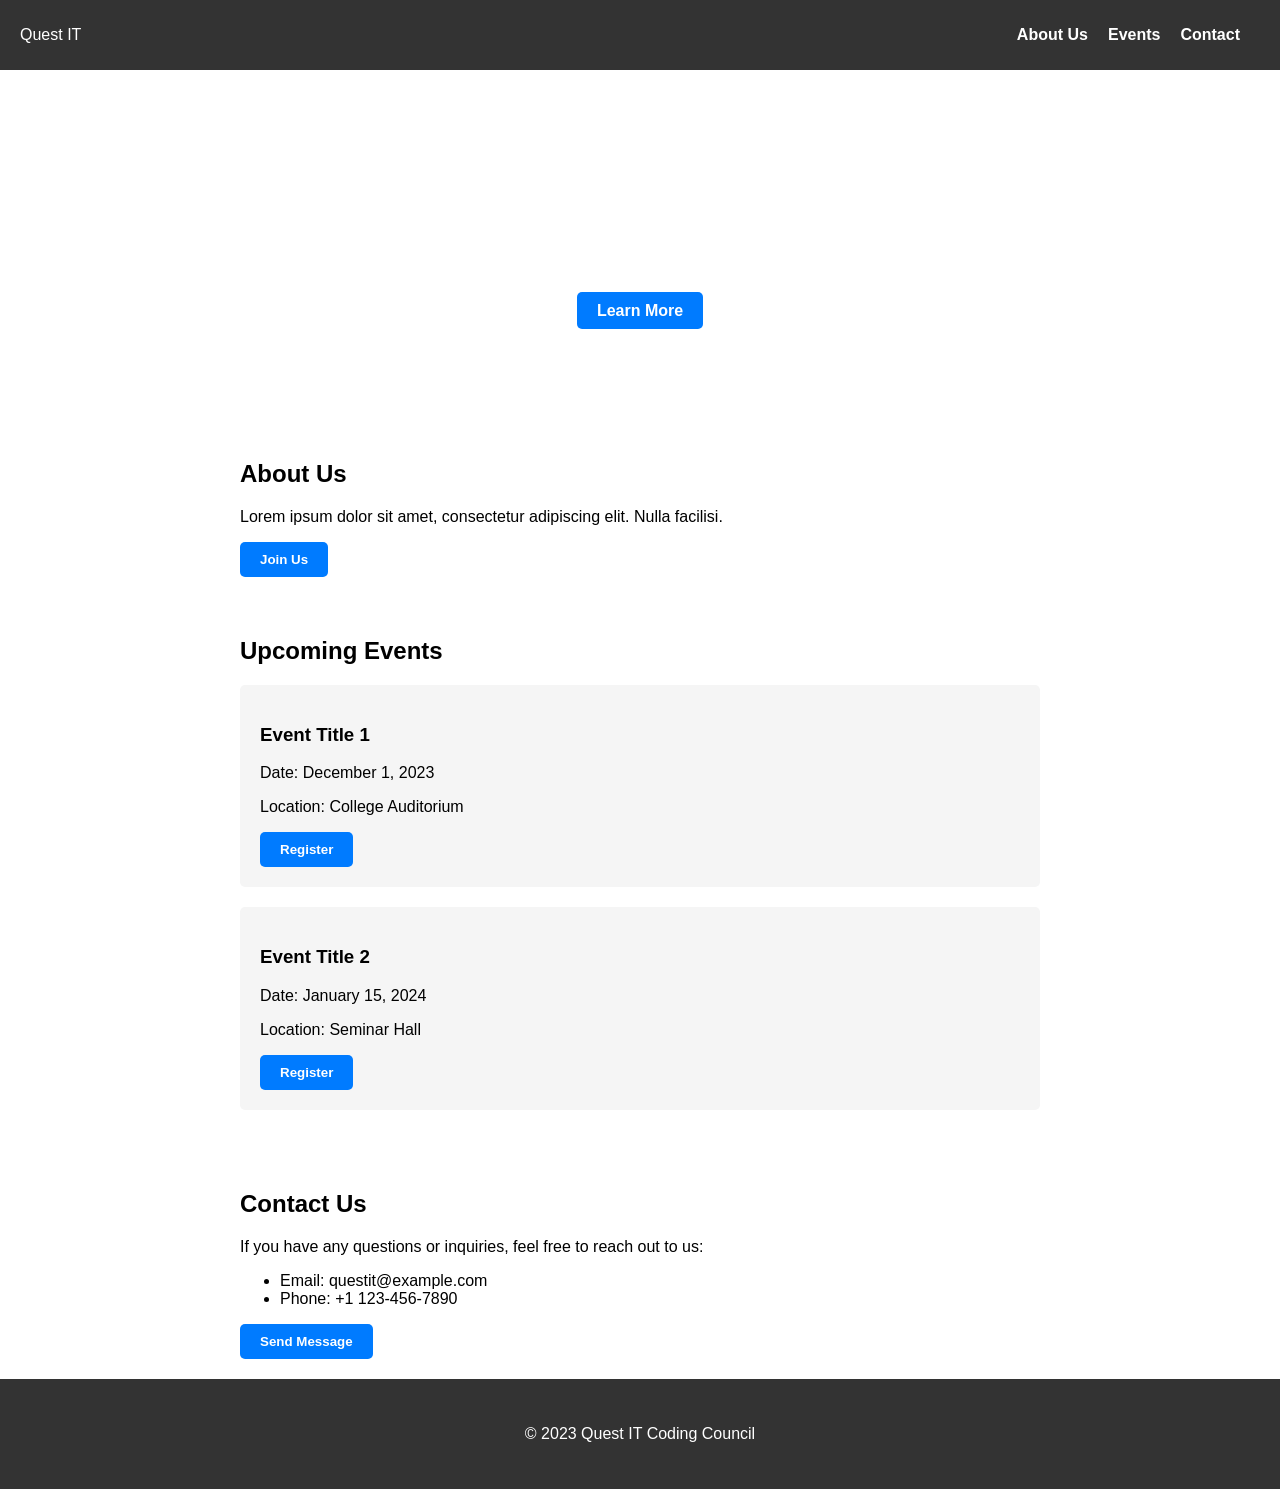
==== web/index.html @ 290195fb "changed file structure 🪄" ====
<!DOCTYPE html>
<html lang="en">
<head>
    <meta charset="UTF-8">
    <meta name="viewport" content="width=device-width, initial-scale=1.0">
    <title>Quest IT Coding Council</title>
    <link rel="stylesheet" href="styles.css">
</head>
<body>
    <header>
        <nav>
            <div class="logo">Quest IT</div>
            <ul>
                <li><a href="#about">About Us</a></li>
                <li><a href="#events">Events</a></li>
                <li><a href="#contact">Contact</a></li>
            </ul>
        </nav>
    </header>

    <section id="hero">
        <h1>Welcome to Quest IT Coding Council</h1>
        <p>Your gateway to coding excellence!</p>
        <a href="#about" class="btn">Learn More</a>
    </section>

    <section id="about">
        <div class="container">
            <h2>About Us</h2>
            <p>Lorem ipsum dolor sit amet, consectetur adipiscing elit. Nulla facilisi.</p>
            <button class="btn">Join Us</button>
        </div>
    </section>

    <section id="events">
        <div class="container">
            <h2>Upcoming Events</h2>
            <div class="event-card">
                <h3>Event Title 1</h3>
                <p>Date: December 1, 2023</p>
                <p>Location: College Auditorium</p>
                <button class="btn">Register</button>
            </div>
            <div class="event-card">
                <h3>Event Title 2</h3>
                <p>Date: January 15, 2024</p>
                <p>Location: Seminar Hall</p>
                <button class="btn">Register</button>
            </div>
        </div>
    </section>

    <section id="contact">
        <div class="container">
            <h2>Contact Us</h2>
            <p>If you have any questions or inquiries, feel free to reach out to us:</p>
            <ul>
                <li>Email: questit@example.com</li>
                <li>Phone: +1 123-456-7890</li>
            </ul>
            <button class="btn">Send Message</button>
        </div>
    </section>

    <footer>
        <div class="container">
            <p>&copy; 2023 Quest IT Coding Council</p>
        </div>
    </footer>

    <script src="script.js"></script>
</body>
</html>
---- web/styles.css ----
/* Add your styles here */
body {
    font-family: Arial, sans-serif;
    margin: 0;
    padding: 0;
}

header {
    background-color: #333;
    color: #fff;
    padding: 10px 0;
}

nav {
    display: flex;
    justify-content: space-between;
    align-items: center;
    padding: 0 20px;
}

nav ul {
    list-style: none;
    display: flex;
}

nav li {
    margin-right: 20px;
}

nav a {
    text-decoration: none;
    color: #fff;
    font-weight: bold;
}

#hero {
    background-image: url('hero-background.jpg');
    background-size: cover;
    background-position: center;
    text-align: center;
    color: #fff;
    padding: 100px 0;
}

#hero h1 {
    font-size: 2.5rem;
    margin-bottom: 20px;
}

.btn {
    background-color: #007BFF;
    color: #fff;
    padding: 10px 20px;
    border: none;
    border-radius: 5px;
    text-decoration: none;
    font-weight: bold;
    cursor: pointer;
    transition: background-color 0.3s;
}

.btn:hover {
    background-color: #0056b3;
}

.container {
    max-width: 800px;
    margin: 0 auto;
    padding: 20px;
}

.event-card {
    background-color: #f5f5f5;
    padding: 20px;
    margin-bottom: 20px;
    border-radius: 5px;
}

footer {
    background-color: #333;
    color: #fff;
    text-align: center;
    padding: 10px 0;
}
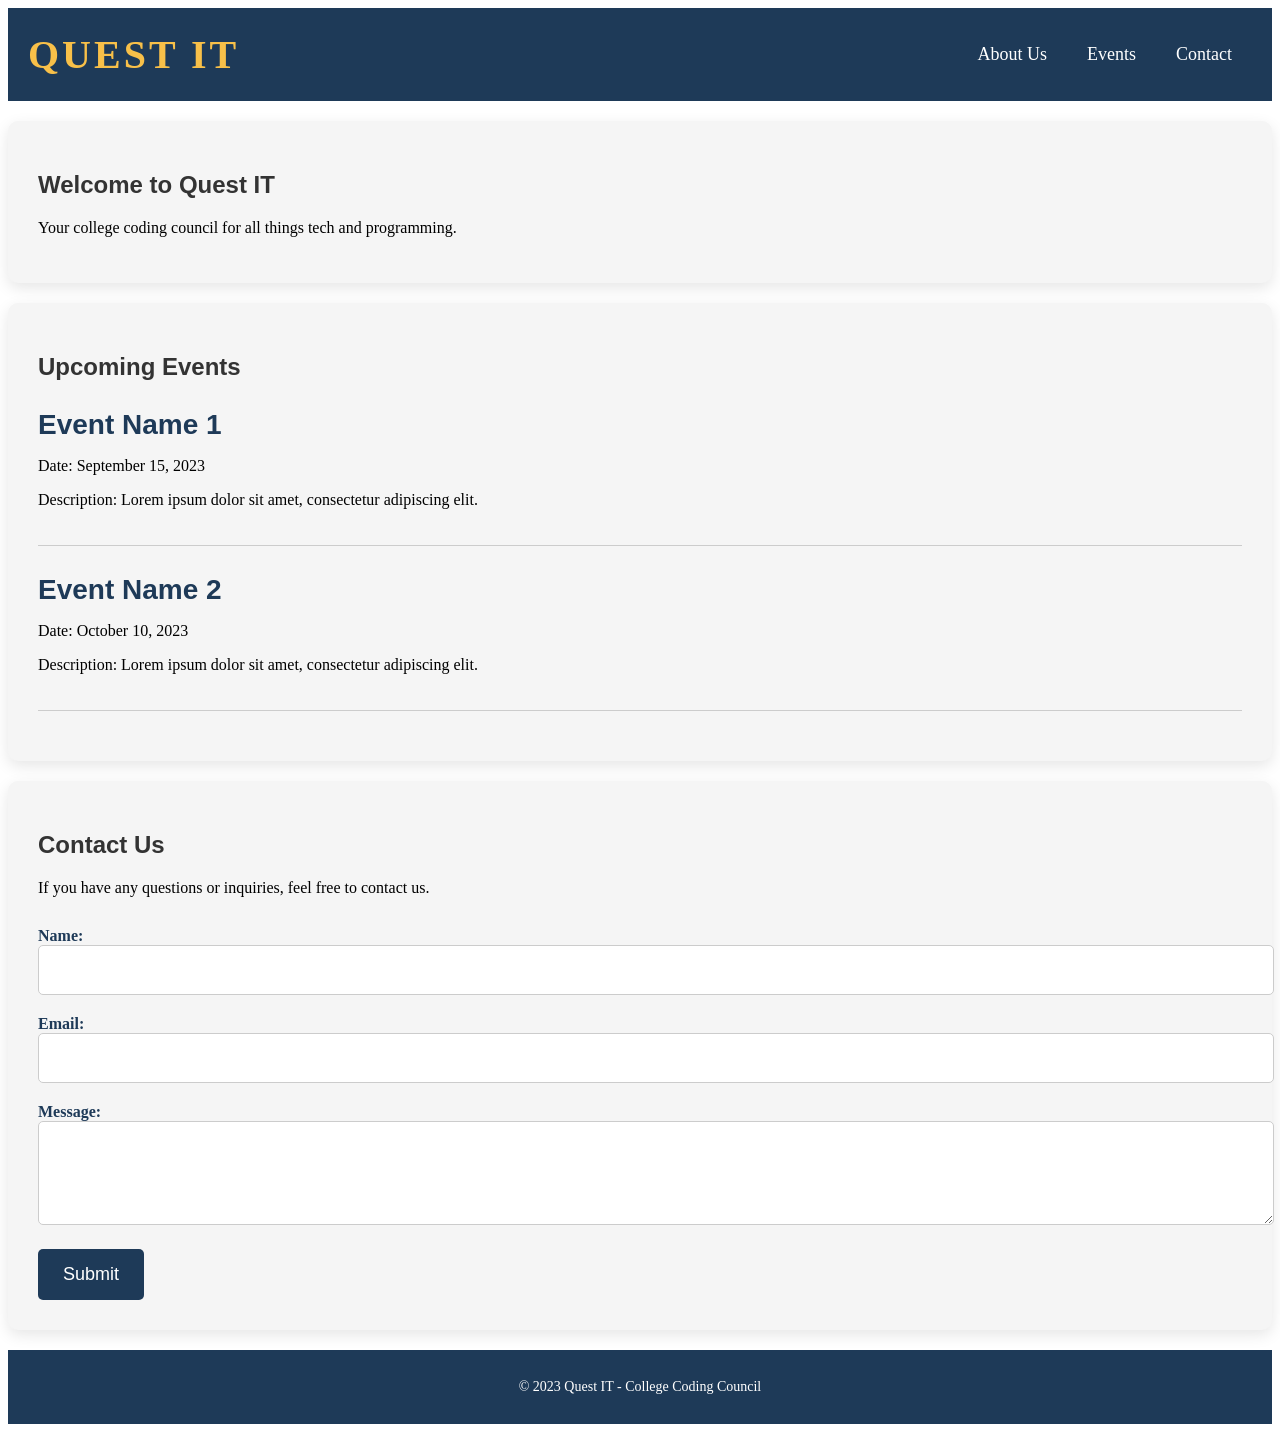
==== commit 3445740d: "revamped whole ui ✨" ====
--- a/web/index.html
+++ b/web/index.html
@@ -3,14 +3,14 @@
 <head>
     <meta charset="UTF-8">
     <meta name="viewport" content="width=device-width, initial-scale=1.0">
-    <title>Quest IT Coding Council</title>
+    <title>Quest IT - College Coding Council</title>
     <link rel="stylesheet" href="styles.css">
 </head>
 <body>
     <header>
         <nav>
             <div class="logo">Quest IT</div>
-            <ul>
+            <ul class="nav-links">
                 <li><a href="#about">About Us</a></li>
                 <li><a href="#events">Events</a></li>
                 <li><a href="#contact">Contact</a></li>
@@ -18,34 +18,25 @@
         </nav>
     </header>
 
-    <section id="hero">
-        <h1>Welcome to Quest IT Coding Council</h1>
-        <p>Your gateway to coding excellence!</p>
-        <a href="#about" class="btn">Learn More</a>
-    </section>
-
     <section id="about">
         <div class="container">
-            <h2>About Us</h2>
-            <p>Lorem ipsum dolor sit amet, consectetur adipiscing elit. Nulla facilisi.</p>
-            <button class="btn">Join Us</button>
+            <h1>Welcome to Quest IT</h1>
+            <p>Your college coding council for all things tech and programming.</p>
         </div>
     </section>
 
     <section id="events">
         <div class="container">
             <h2>Upcoming Events</h2>
-            <div class="event-card">
-                <h3>Event Title 1</h3>
-                <p>Date: December 1, 2023</p>
-                <p>Location: College Auditorium</p>
-                <button class="btn">Register</button>
+            <div class="event">
+                <h3>Event Name 1</h3>
+                <p>Date: September 15, 2023</p>
+                <p>Description: Lorem ipsum dolor sit amet, consectetur adipiscing elit.</p>
             </div>
-            <div class="event-card">
-                <h3>Event Title 2</h3>
-                <p>Date: January 15, 2024</p>
-                <p>Location: Seminar Hall</p>
-                <button class="btn">Register</button>
+            <div class="event">
+                <h3>Event Name 2</h3>
+                <p>Date: October 10, 2023</p>
+                <p>Description: Lorem ipsum dolor sit amet, consectetur adipiscing elit.</p>
             </div>
         </div>
     </section>
@@ -53,18 +44,22 @@
     <section id="contact">
         <div class="container">
             <h2>Contact Us</h2>
-            <p>If you have any questions or inquiries, feel free to reach out to us:</p>
-            <ul>
-                <li>Email: questit@example.com</li>
-                <li>Phone: +1 123-456-7890</li>
-            </ul>
-            <button class="btn">Send Message</button>
+            <p>If you have any questions or inquiries, feel free to contact us.</p>
+            <form>
+                <label for="name">Name:</label>
+                <input type="text" id="name" name="name" required>
+                <label for="email">Email:</label>
+                <input type="email" id="email" name="email" required>
+                <label for="message">Message:</label>
+                <textarea id="message" name="message" rows="4" required></textarea>
+                <button type="submit">Submit</button>
+            </form>
         </div>
     </section>
 
     <footer>
         <div class="container">
-            <p>&copy; 2023 Quest IT Coding Council</p>
+            <p>&copy; 2023 Quest IT - College Coding Council</p>
         </div>
     </footer>
 
--- a/web/styles.css
+++ b/web/styles.css
@@ -1,14 +1,8 @@
-/* Add your styles here */
-body {
-    font-family: Arial, sans-serif;
-    margin: 0;
-    padding: 0;
-}
-
+/* Header Styles */
 header {
-    background-color: #333;
+    background-color: #1e3a58;
     color: #fff;
-    padding: 10px 0;
+    padding: 20px 0;
 }
 
 nav {
@@ -18,67 +12,141 @@
     padding: 0 20px;
 }
 
-nav ul {
+.logo {
+    font-size: 40px;
+    font-weight: bold;
+    text-transform: uppercase;
+    letter-spacing: 3px;
+    color: #f8c049;
+}
+
+.nav-links {
     list-style: none;
     display: flex;
 }
 
-nav li {
-    margin-right: 20px;
+.nav-links li {
+    margin: 0 20px;
+    transition: transform 0.2s;
 }
 
-nav a {
+.nav-links a {
     text-decoration: none;
     color: #fff;
-    font-weight: bold;
+    font-size: 18px;
+    transition: color 0.3s;
 }
 
-#hero {
-    background-image: url('hero-background.jpg');
-    background-size: cover;
-    background-position: center;
-    text-align: center;
-    color: #fff;
-    padding: 100px 0;
+.nav-links a:hover {
+    color: #f8c049; /* Highlight color on hover */
 }
 
-#hero h1 {
-    font-size: 2.5rem;
-    margin-bottom: 20px;
+/* Section Styles */
+section {
+    background-color: #f5f5f5;
+    margin: 20px 0;
+    border-radius: 10px;
+    box-shadow: 0 5px 15px rgba(0, 0, 0, 0.1);
+    padding: 30px;
 }
 
-.btn {
-    background-color: #007BFF;
+h1, h2, h3 {
+    color: #333;
+    font-family: 'Arial', sans-serif;
+}
+
+/* Event Styles */
+.event {
+    margin-bottom: 20px;
+    padding-bottom: 20px;
+    border-bottom: 1px solid #ccc;
+}
+
+.event h3 {
+    font-size: 28px;
+    margin-bottom: 10px;
+    color: #1e3a58;
+}
+
+/* Contact Form Styles */
+form {
+    margin-top: 30px;
+}
+
+label {
+    font-weight: bold;
+    color: #1e3a58;
+}
+
+input[type="text"],
+input[type="email"],
+textarea {
+    width: 100%;
+    padding: 15px;
+    margin-bottom: 20px;
+    border: 1px solid #ccc;
+    border-radius: 5px;
+    font-size: 16px;
+    background-color: #fff;
+}
+
+button[type="submit"] {
+    background-color: #1e3a58;
     color: #fff;
-    padding: 10px 20px;
     border: none;
+    padding: 15px 25px;
+    cursor: pointer;
+    font-size: 18px;
     border-radius: 5px;
-    text-decoration: none;
-    font-weight: bold;
-    cursor: pointer;
     transition: background-color 0.3s;
 }
 
-.btn:hover {
-    background-color: #0056b3;
+button[type="submit"]:hover {
+    background-color: #f8c049;
 }
 
-.container {
-    max-width: 800px;
-    margin: 0 auto;
-    padding: 20px;
+/* Footer Styles */
+footer {
+    background-color: #1e3a58;
+    color: #fff;
+    text-align: center;
+    padding: 15px 0;
+    font-size: 14px;
 }
 
-.event-card {
-    background-color: #f5f5f5;
-    padding: 20px;
-    margin-bottom: 20px;
-    border-radius: 5px;
+/* Responsive Design */
+@media screen and (max-width: 768px) {
+    .container {
+        padding: 10px;
+    }
+    
+    header {
+        padding: 10px 0;
+    }
+    
+    .logo {
+        font-size: 30px;
+    }
+    
+    .nav-links li {
+        margin: 0 10px;
+    }
+    
+    .event h3 {
+        font-size: 24px;
+    }
+    
+    form {
+        margin-top: 20px;
+    }
+    
+    input[type="text"],
+    input[type="email"],
+    textarea {
+        font-size: 14px;
+    }
+    
+    button[type="submit"] {
+        font-size: 16px;
+    }
 }
-
-footer {
-    background-color: #333;
-    color: #fff;
-    text-align: center;
-    padding: 10px 0;
-}
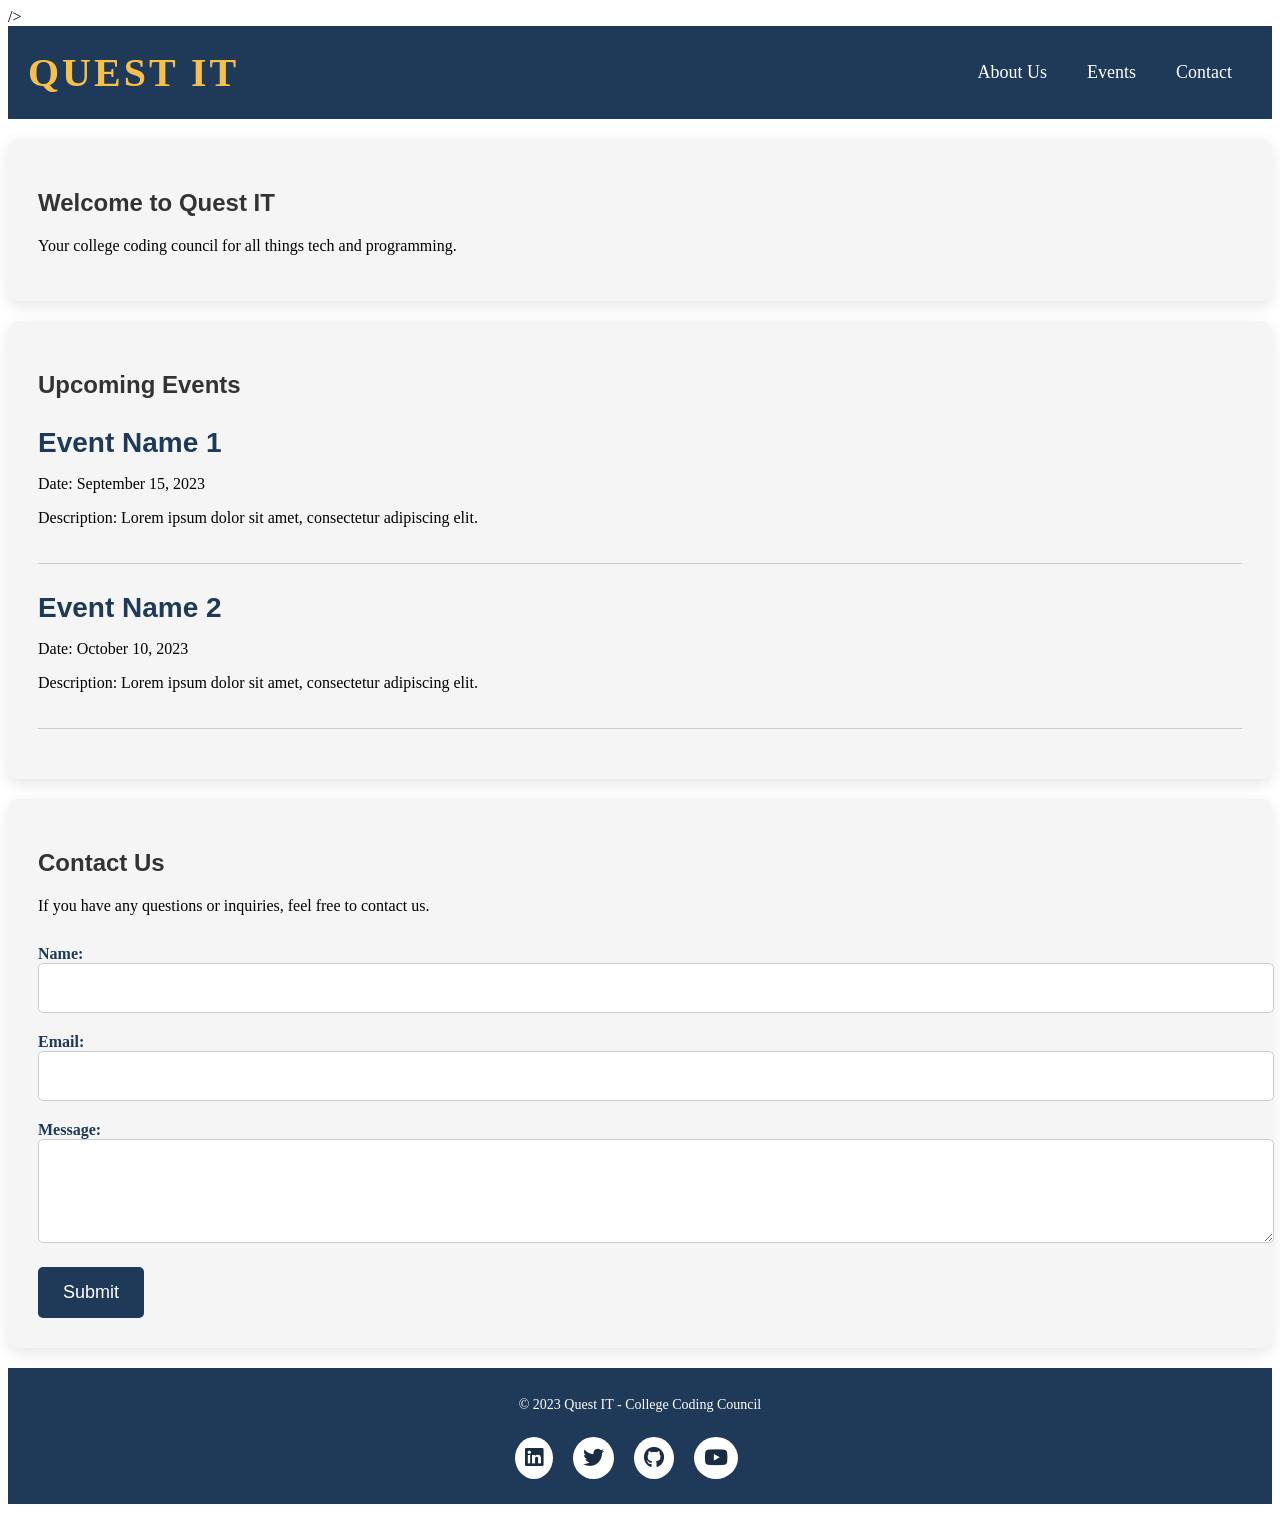
==== commit a0495431: "Added Social icons in the footer" ====
--- a/web/index.html
+++ b/web/index.html
@@ -5,6 +5,11 @@
     <meta name="viewport" content="width=device-width, initial-scale=1.0">
     <title>Quest IT - College Coding Council</title>
     <link rel="stylesheet" href="styles.css">
+    <link
+      rel="stylesheet"
+      href="https://cdnjs.cloudflare.com/ajax/libs/font-awesome/6.4.0/css/all.min.css"
+    />
+    />
 </head>
 <body>
     <header>
@@ -60,8 +65,23 @@
     <footer>
         <div class="container">
             <p>&copy; 2023 Quest IT - College Coding Council</p>
+            <div class="socialIcons">
+                <a href="#"
+                  ><i class="fa-brands fa-linkedin"></i
+                ></a>
+                <a href="#"
+                  ><i class="fa-brands fa-twitter"></i
+                ></a>
+                <a href="#"
+                  ><i class="fa-brands fa-github"></i
+                ></a>
+                <a href="#"
+                  ><i class="fa-brands fa-youtube"></i
+                ></a>
+                </div>
         </div>
     </footer>
+   
 
     <script src="script.js"></script>
 </body>
--- a/web/styles.css
+++ b/web/styles.css
@@ -1,4 +1,6 @@
-/* Header Styles */
+html{
+    scroll-behavior: smooth;
+}
 header {
     background-color: #1e3a58;
     color: #fff;
@@ -38,10 +40,10 @@
 }
 
 .nav-links a:hover {
-    color: #f8c049; /* Highlight color on hover */
+    color: #f8c049; 
 }
 
-/* Section Styles */
+
 section {
     background-color: #f5f5f5;
     margin: 20px 0;
@@ -55,7 +57,7 @@
     font-family: 'Arial', sans-serif;
 }
 
-/* Event Styles */
+
 .event {
     margin-bottom: 20px;
     padding-bottom: 20px;
@@ -105,7 +107,7 @@
     background-color: #f8c049;
 }
 
-/* Footer Styles */
+
 footer {
     background-color: #1e3a58;
     color: #fff;
@@ -114,7 +116,7 @@
     font-size: 14px;
 }
 
-/* Responsive Design */
+
 @media screen and (max-width: 768px) {
     .container {
         padding: 10px;
@@ -150,3 +152,33 @@
         font-size: 16px;
     }
 }
+.socialIcons{
+    display: flex;
+    justify-content: center;
+  }
+  
+  .socialIcons a{
+    text-decoration: none;
+    padding: 10px;
+    background-color: white;
+    margin: 10px;
+    border-radius: 50%;
+  }
+  
+  .socialIcons a i{
+    font-size: 1.5em;
+    color: rgb(1, 22, 45);
+    opacity: 0.9;
+  }
+  
+  .socialIcons a:hover{
+    background-color:#020b17 ;
+    transition: 0.5s;
+  }
+  
+  .socialIcons a:hover i{
+    color: white;
+    transition: 0.5s;
+  }
+ 
+ 
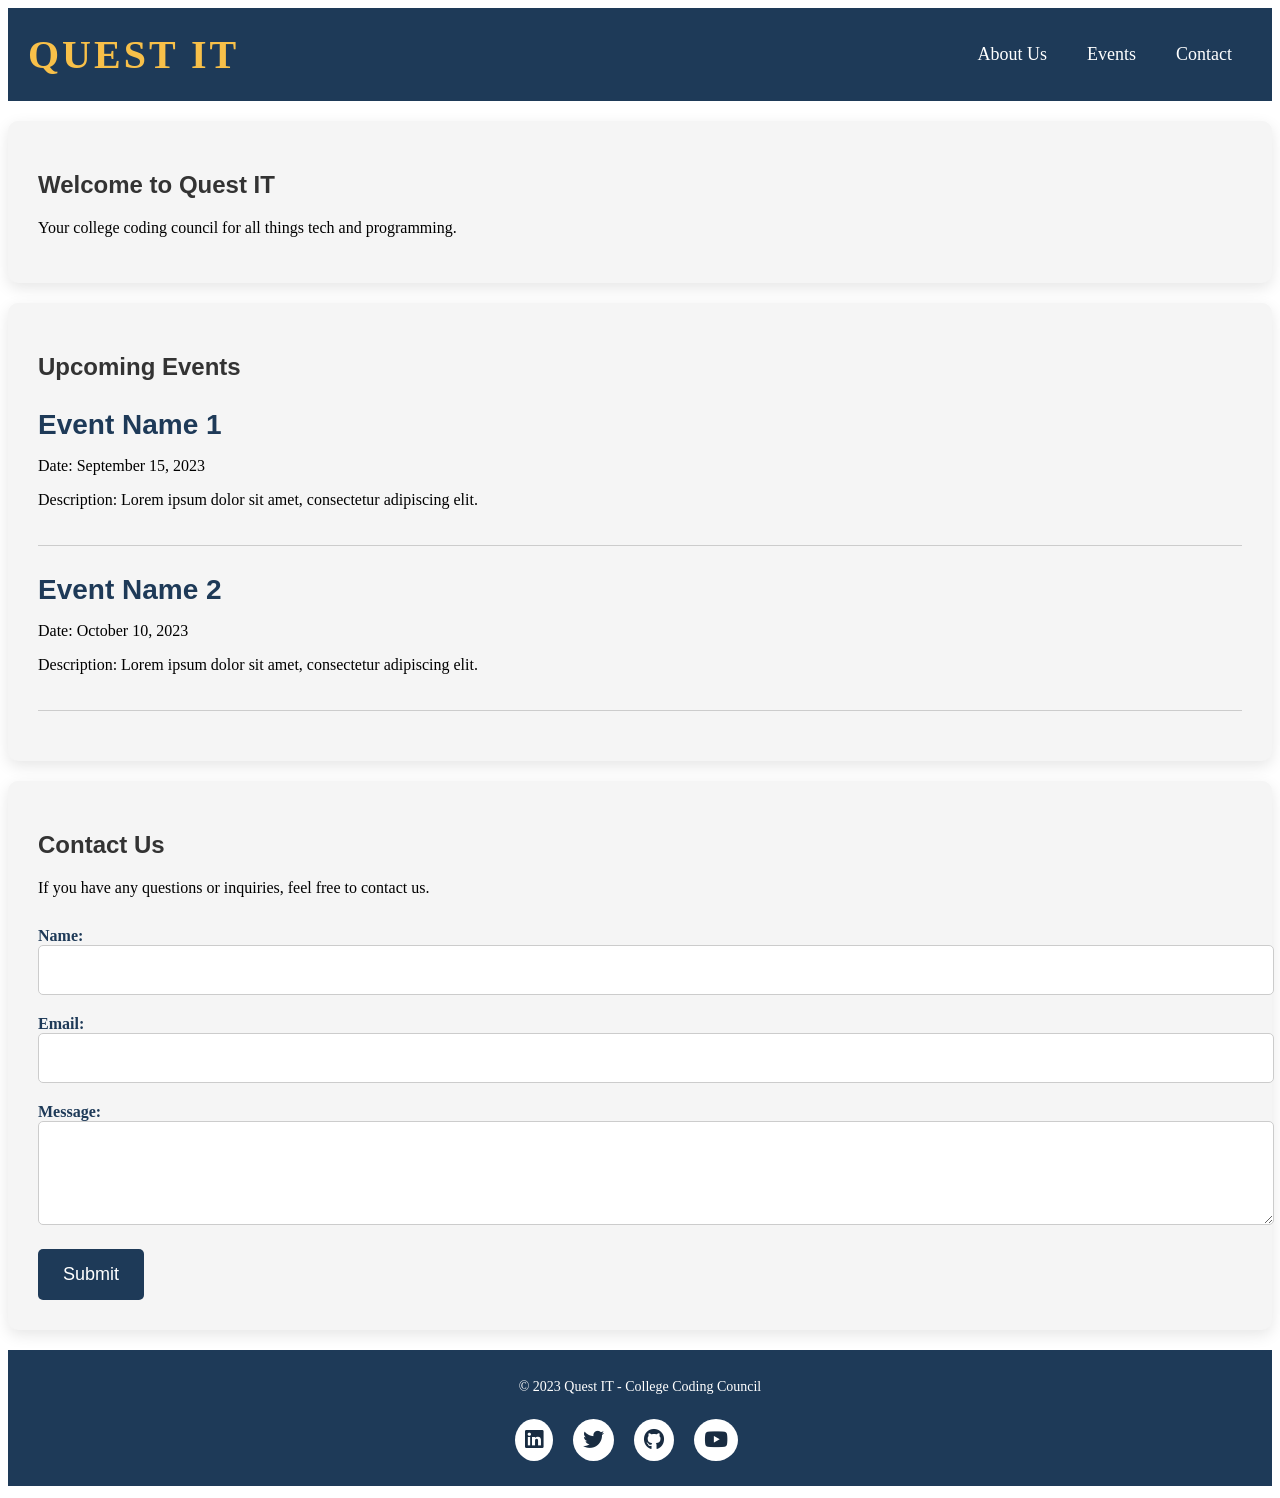
==== commit bfa4e96a: "Remove the /> displayed in the top" ====
--- a/web/index.html
+++ b/web/index.html
@@ -9,7 +9,7 @@
       rel="stylesheet"
       href="https://cdnjs.cloudflare.com/ajax/libs/font-awesome/6.4.0/css/all.min.css"
     />
-    />
+    
 </head>
 <body>
     <header>
